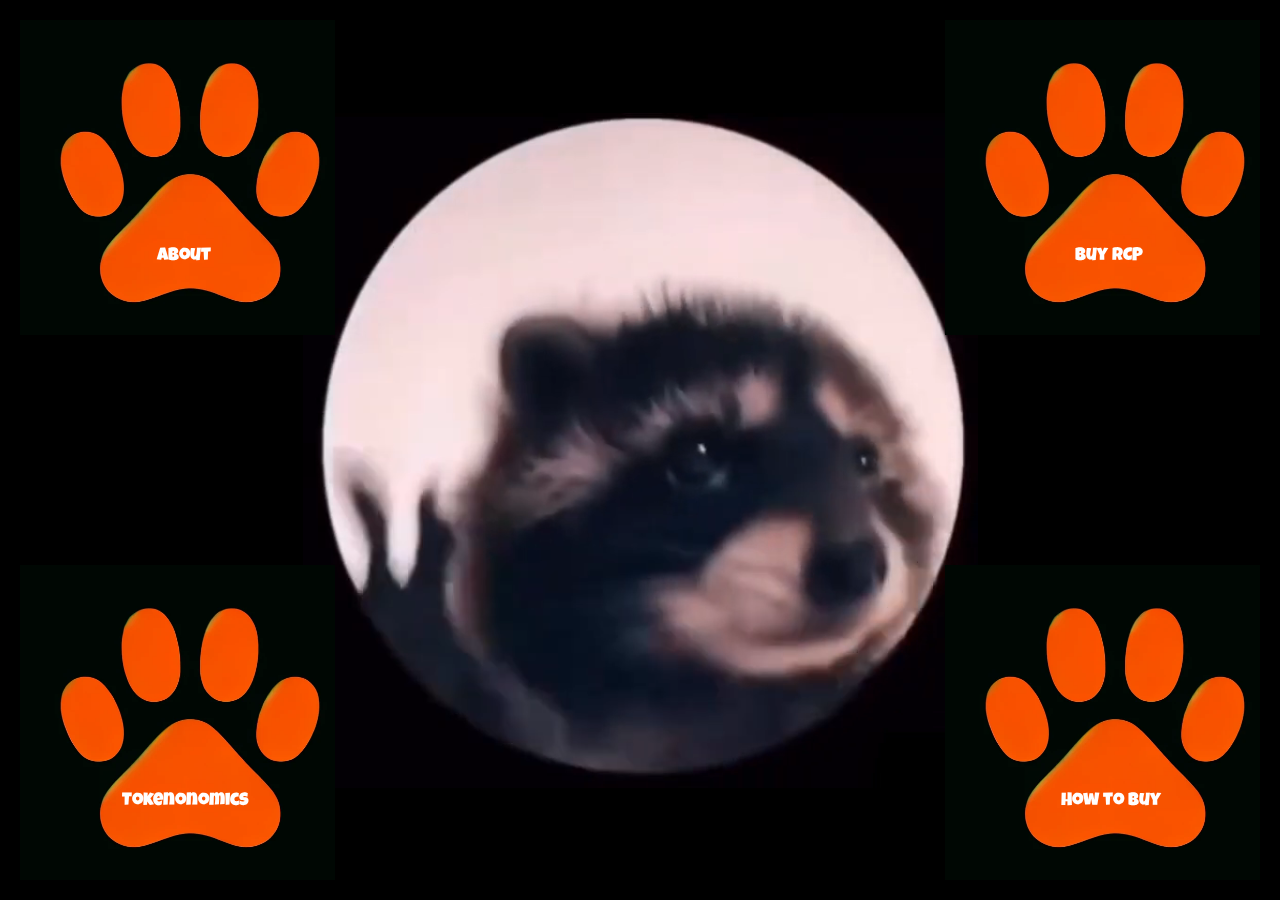
==== index.html @ eb13a0c5 "Update index.html" ====
<!DOCTYPE html>
<html lang="en">
<head>
    <meta charset="UTF-8">
    <meta name="viewport" content="width=device-width, initial-scale=1.0">
    <title>Raccoon Pedro Coin</title>
    <link rel="stylesheet" href="style.css">
    <link href="https://fonts.googleapis.com/css2?family=Luckiest+Guy&display=swap" rel="stylesheet">
</head>
<body>
    <div class="background-video-wrapper">
        <video autoplay loop muted class="background-video" playsinline>
            <source src="video.mp4" type="video/mp4">
            Your browser does not support the video tag.
        </video>
    </div>
    <div class="content">
        <a href="about.html" class="paw-button" id="about"><span class="button-text">&nbsp;&nbsp;&nbsp;About</span></a>
        <a href="https://www.example.com" class="paw-button" id="buy-now"><span class="button-text">&nbsp;&nbsp;&nbsp;Buy RCP</span></a>
        <a href="tokenomics.html" class="paw-button" id="tokenomics"><span class="button-text">&nbsp;&nbsp;&nbsp;&nbsp;Tokenonomics</span></a>
        <a href="how-to-buy.html" class="paw-button" id="how-to-buy"><span class="button-text">&nbsp;&nbsp;&nbsp;&nbsp;How to Buy</span></a>
    </div>
</body>
</html>
---- style.css ----
body, html {
    height: 100%;
    margin: 0;
    background-color: black;
    display: flex;
    justify-content: center;
    align-items: center;
    overflow: hidden;
}

.background-video-wrapper {
    position: fixed;
    top: 0;
    left: 0;
    right: 0;
    bottom: 0;
    display: flex;
    justify-content: center; /* Центрируем видео по горизонтали */
    align-items: center; /* Центрируем видео по вертикали */
    z-index: -1;
    overflow: hidden; /* Обрезаем видео, выходящее за пределы контейнера */
}

.background-video {
    /* Убираем абсолютное позиционирование */
    max-width: 75%; /* Пример уменьшения размера видео до 75% от ширины экрана */
    max-height: 75%; /* Уменьшение по высоте, если нужно */
    object-fit: cover; /* Сохраняем пропорции видео */
}

.content {
    position: fixed;
    width: 100%;
    height: 100%;
    z-index: 2;
}

.paw-button {
    display: inline-block;
    background-image: url('paw1.webp');
    background-size: cover;
    width: 315px; /* Увеличенный размер */
    height: 315px; /* Увеличенный размер */
    text-align: center;
    line-height: 200px; /* Вертикальное центрирование может потребовать корректировки */
    color: white;
    text-decoration: none;
    font-family: 'Luckiest Guy', cursive;
    font-size: 18px; /* Размер шрифта текста внутри лапки */
    position: absolute; /* Позиционирование элемента */
    transition: transform 0.3s ease;
}

.button-text {
    position: relative;
    top: 75%; /* Сдвигаем текст ниже от его центрального положения */
    transform: translateY(-50%);
    display: inline-block;
    text-align: center;
    width: 100%;
}

/* Устанавливаем начальное положение кнопок */
#about {
    position: absolute;
    top: var(--about-top, 20px);
    left: var(--about-left, 20px);
}

#buy-now {
    position: absolute;
    top: var(--buy-now-top, 20px);
    right: var(--buy-now-right, 20px);
}

#tokenomics {
    position: absolute;
    bottom: var(--tokenomics-bottom, 20px);
    left: var(--tokenomics-left, 20px);
}

#how-to-buy {
    position: absolute;
    bottom: var(--how-to-buy-bottom, 20px);
    right: var(--how-to-buy-right, 20px);
}

.paw-button:hover {
    transform: scale(1.1);
    cursor: pointer; /* Чтобы показать, что элемент кликабельный */
}

@media (max-width: 768px) {
    .background-video {
        width: auto;
        height: auto;
        max-width: 75%;
        max-height: 75%;
    }

    .paw-button {
        width: 170px; /* Уменьшенный размер лапок */
        height: 170px; /* Уменьшенный размер лапок */
        line-height: 80px; /* Вертикально центрируем текст */
        font-size: 14px; /* Уменьшенный размер шрифта для текста */
    }
}
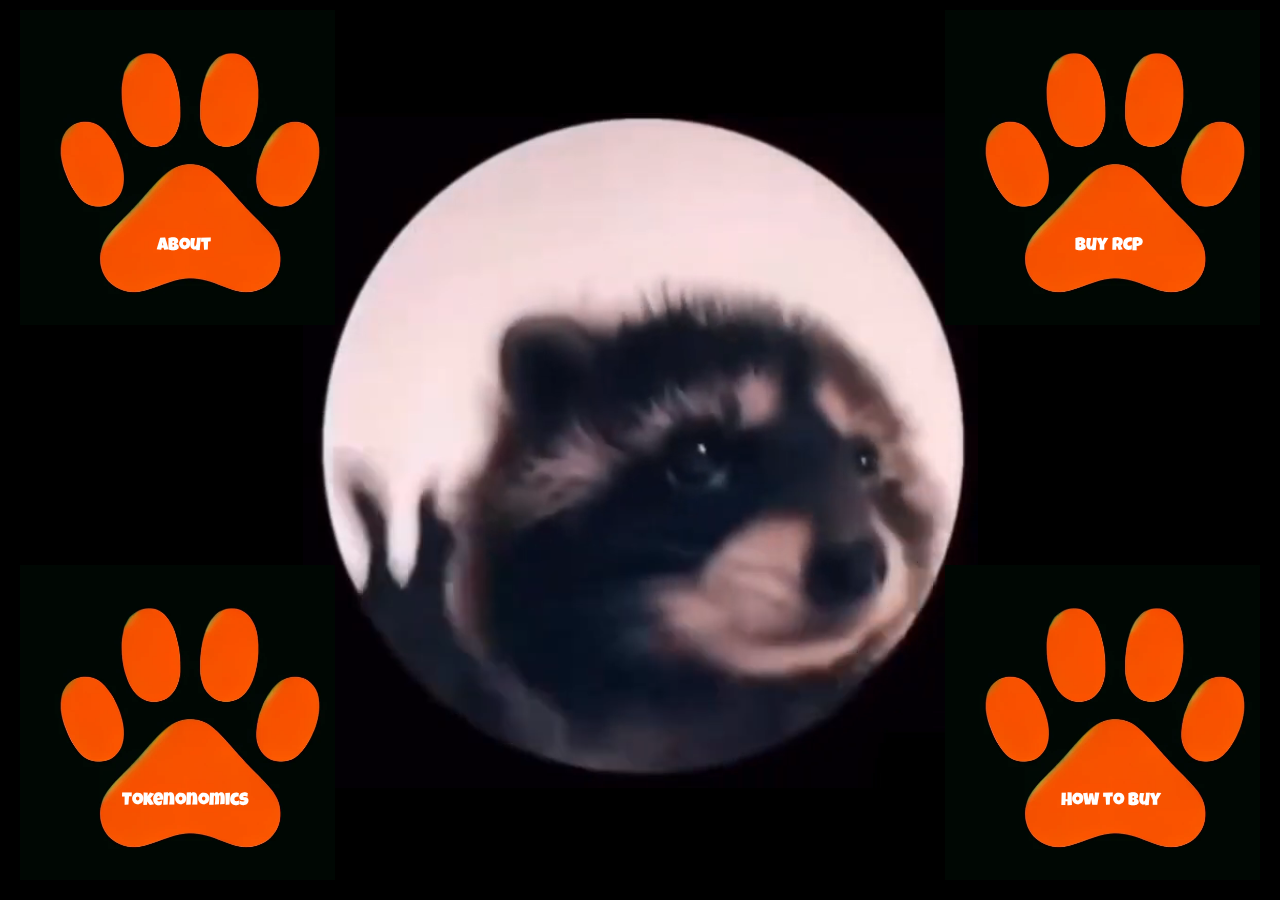
==== commit 80275962: "Update index.html" ====
--- a/index.html
+++ b/index.html
@@ -16,7 +16,7 @@
     </div>
     <div class="content">
         <a href="about.html" class="paw-button" id="about"><span class="button-text">&nbsp;&nbsp;&nbsp;About</span></a>
-        <a href="https://www.example.com" class="paw-button" id="buy-now"><span class="button-text">&nbsp;&nbsp;&nbsp;Buy RCP</span></a>
+        <a href="https://raydium.io/swap/?inputCurrency=sol&outputCurrency=BTHdF3XNZ4f6VD9Ri3axfQ8kS3bCFoLLxXnXNNwMwa5c&inputAmount=0&fixed=in" class="paw-button" id="buy-now"><span class="button-text">&nbsp;&nbsp;&nbsp;Buy RCP</span></a>
         <a href="tokenomics.html" class="paw-button" id="tokenomics"><span class="button-text">&nbsp;&nbsp;&nbsp;&nbsp;Tokenonomics</span></a>
         <a href="how-to-buy.html" class="paw-button" id="how-to-buy"><span class="button-text">&nbsp;&nbsp;&nbsp;&nbsp;How to Buy</span></a>
     </div>
--- a/style.css
+++ b/style.css
@@ -63,13 +63,13 @@
 /* Устанавливаем начальное положение кнопок */
 #about {
     position: absolute;
-    top: var(--about-top, 20px);
+    top: var(--about-top, 10px);
     left: var(--about-left, 20px);
 }
 
 #buy-now {
     position: absolute;
-    top: var(--buy-now-top, 20px);
+    top: var(--buy-now-top, 10px);
     right: var(--buy-now-right, 20px);
 }
 
@@ -102,6 +102,6 @@
         width: 170px; /* Уменьшенный размер лапок */
         height: 170px; /* Уменьшенный размер лапок */
         line-height: 80px; /* Вертикально центрируем текст */
-        font-size: 14px; /* Уменьшенный размер шрифта для текста */
+        font-size: 13px; /* Уменьшенный размер шрифта для текста */
     }
 }
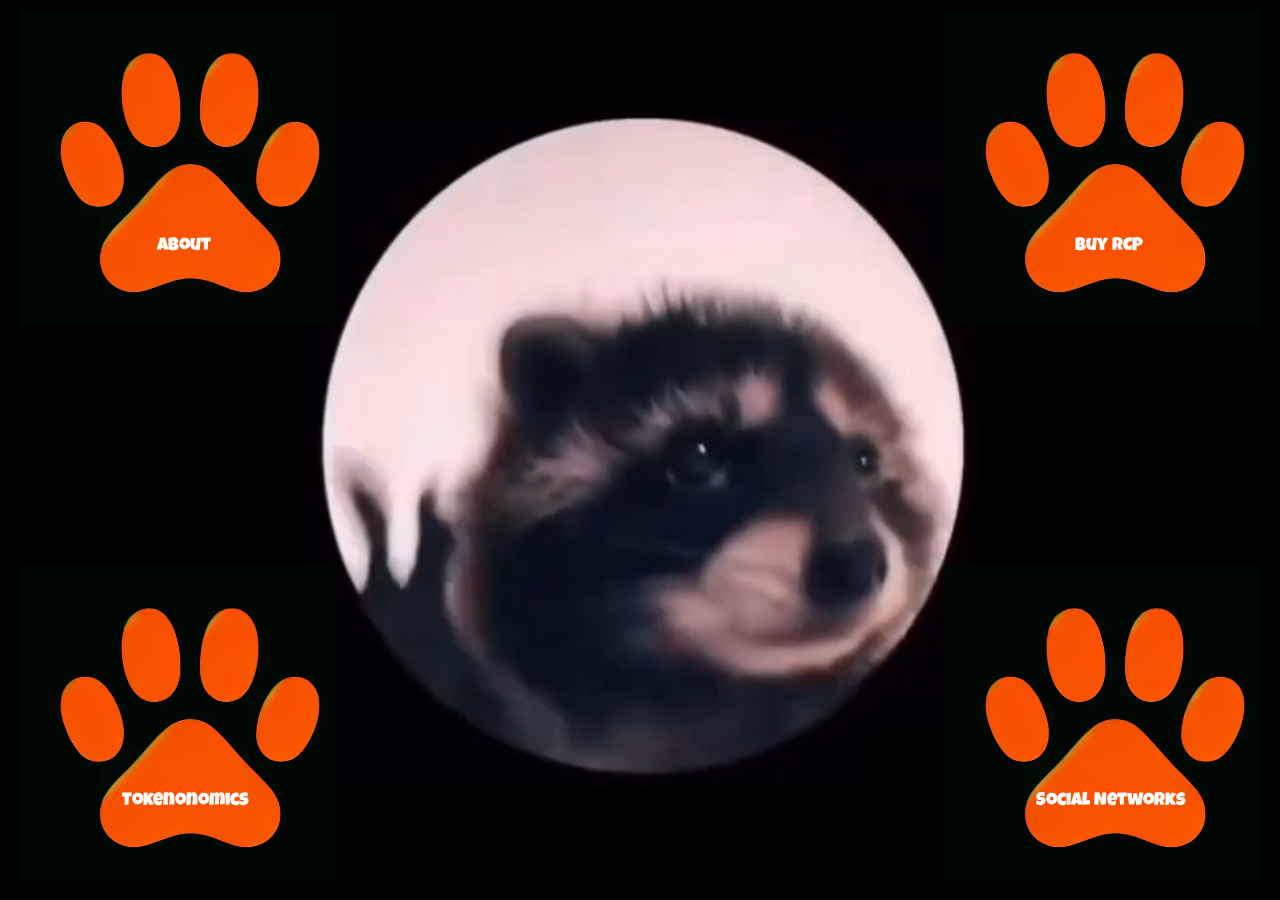
==== commit 968c006b: "Update index.html" ====
--- a/index.html
+++ b/index.html
@@ -18,7 +18,7 @@
         <a href="about.html" class="paw-button" id="about"><span class="button-text">&nbsp;&nbsp;&nbsp;About</span></a>
         <a href="https://raydium.io/swap/?inputCurrency=sol&outputCurrency=BTHdF3XNZ4f6VD9Ri3axfQ8kS3bCFoLLxXnXNNwMwa5c&inputAmount=0&fixed=in" class="paw-button" id="buy-now"><span class="button-text">&nbsp;&nbsp;&nbsp;Buy RCP</span></a>
         <a href="tokenomics.html" class="paw-button" id="tokenomics"><span class="button-text">&nbsp;&nbsp;&nbsp;&nbsp;Tokenonomics</span></a>
-        <a href="how-to-buy.html" class="paw-button" id="how-to-buy"><span class="button-text">&nbsp;&nbsp;&nbsp;&nbsp;How to Buy</span></a>
+        <a href="how-to-buy.html" class="paw-button" id="how-to-buy"><span class="button-text">&nbsp;&nbsp;&nbsp;&nbsp;Social Networks</span></a>
     </div>
 </body>
 </html>
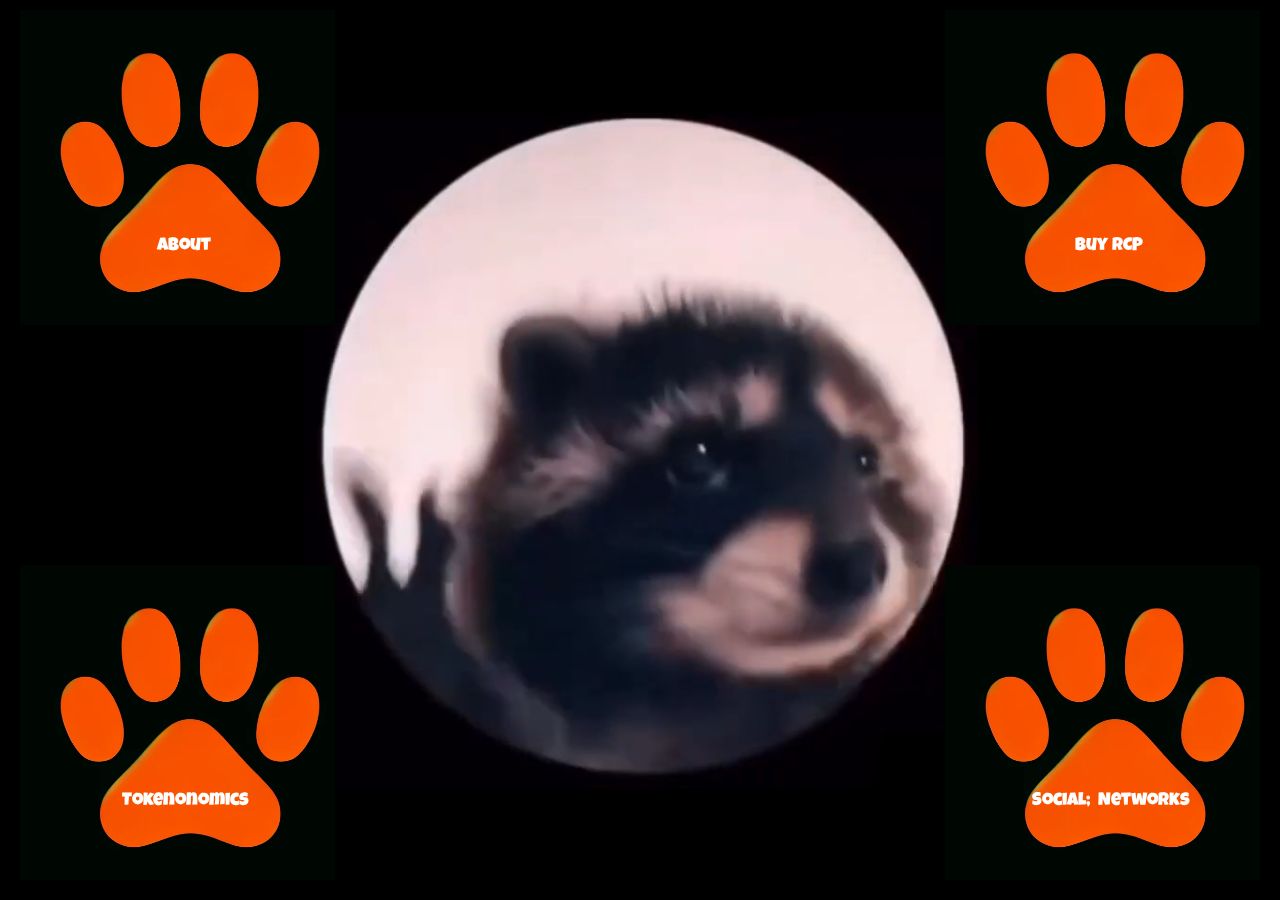
==== commit f2c8f705: "Update index.html" ====
--- a/index.html
+++ b/index.html
@@ -18,7 +18,7 @@
         <a href="about.html" class="paw-button" id="about"><span class="button-text">&nbsp;&nbsp;&nbsp;About</span></a>
         <a href="https://raydium.io/swap/?inputCurrency=sol&outputCurrency=BTHdF3XNZ4f6VD9Ri3axfQ8kS3bCFoLLxXnXNNwMwa5c&inputAmount=0&fixed=in" class="paw-button" id="buy-now"><span class="button-text">&nbsp;&nbsp;&nbsp;Buy RCP</span></a>
         <a href="tokenomics.html" class="paw-button" id="tokenomics"><span class="button-text">&nbsp;&nbsp;&nbsp;&nbsp;Tokenonomics</span></a>
-        <a href="how-to-buy.html" class="paw-button" id="how-to-buy"><span class="button-text">&nbsp;&nbsp;&nbsp;&nbsp;Social Networks</span></a>
+        <a href="how-to-buy.html" class="paw-button" id="how-to-buy"><span class="button-text">&nbsp;&nbsp;&nbsp;&nbsp;Social;&nbsp Networks</span></a>
     </div>
 </body>
 </html>
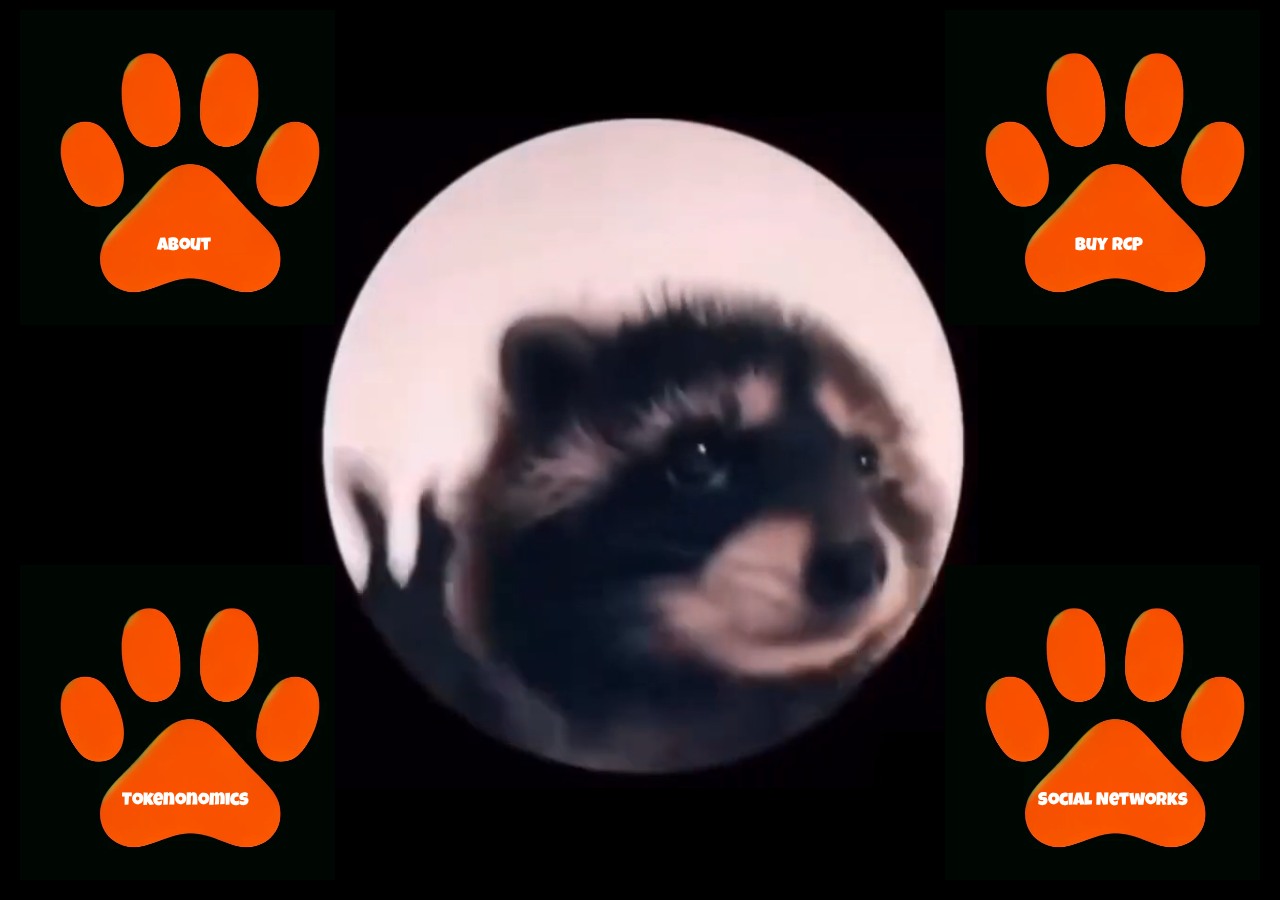
==== commit 0a232c4a: "Update index.html" ====
--- a/index.html
+++ b/index.html
@@ -18,7 +18,7 @@
         <a href="about.html" class="paw-button" id="about"><span class="button-text">&nbsp;&nbsp;&nbsp;About</span></a>
         <a href="https://raydium.io/swap/?inputCurrency=sol&outputCurrency=BTHdF3XNZ4f6VD9Ri3axfQ8kS3bCFoLLxXnXNNwMwa5c&inputAmount=0&fixed=in" class="paw-button" id="buy-now"><span class="button-text">&nbsp;&nbsp;&nbsp;Buy RCP</span></a>
         <a href="tokenomics.html" class="paw-button" id="tokenomics"><span class="button-text">&nbsp;&nbsp;&nbsp;&nbsp;Tokenonomics</span></a>
-        <a href="how-to-buy.html" class="paw-button" id="how-to-buy"><span class="button-text">&nbsp;&nbsp;&nbsp;&nbsp;Social;&nbsp Networks</span></a>
+        <a href="how-to-buy.html" class="paw-button" id="how-to-buy"><span class="button-text">&nbsp;&nbsp;&nbsp;&nbsp;&nbsp;Social Networks</span></a>
     </div>
 </body>
 </html>
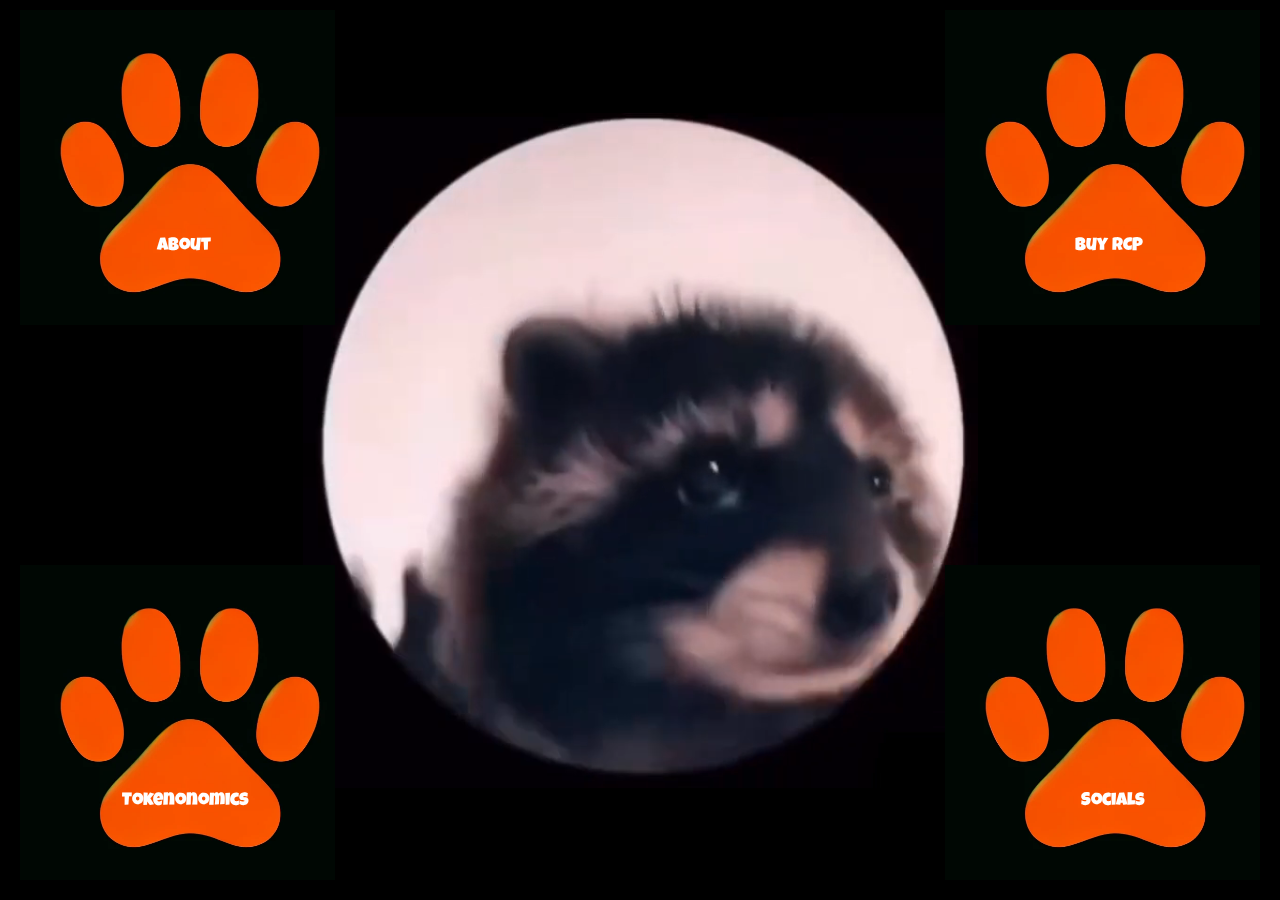
==== commit 3e0bde14: "Update index.html" ====
--- a/index.html
+++ b/index.html
@@ -18,7 +18,7 @@
         <a href="about.html" class="paw-button" id="about"><span class="button-text">&nbsp;&nbsp;&nbsp;About</span></a>
         <a href="https://raydium.io/swap/?inputCurrency=sol&outputCurrency=BTHdF3XNZ4f6VD9Ri3axfQ8kS3bCFoLLxXnXNNwMwa5c&inputAmount=0&fixed=in" class="paw-button" id="buy-now"><span class="button-text">&nbsp;&nbsp;&nbsp;Buy RCP</span></a>
         <a href="tokenomics.html" class="paw-button" id="tokenomics"><span class="button-text">&nbsp;&nbsp;&nbsp;&nbsp;Tokenonomics</span></a>
-        <a href="how-to-buy.html" class="paw-button" id="how-to-buy"><span class="button-text">&nbsp;&nbsp;&nbsp;&nbsp;&nbsp;Social Networks</span></a>
+        <a href="how-to-buy.html" class="paw-button" id="how-to-buy"><span class="button-text">&nbsp;&nbsp;&nbsp;&nbsp;&nbsp;Socials</span></a>
     </div>
 </body>
 </html>
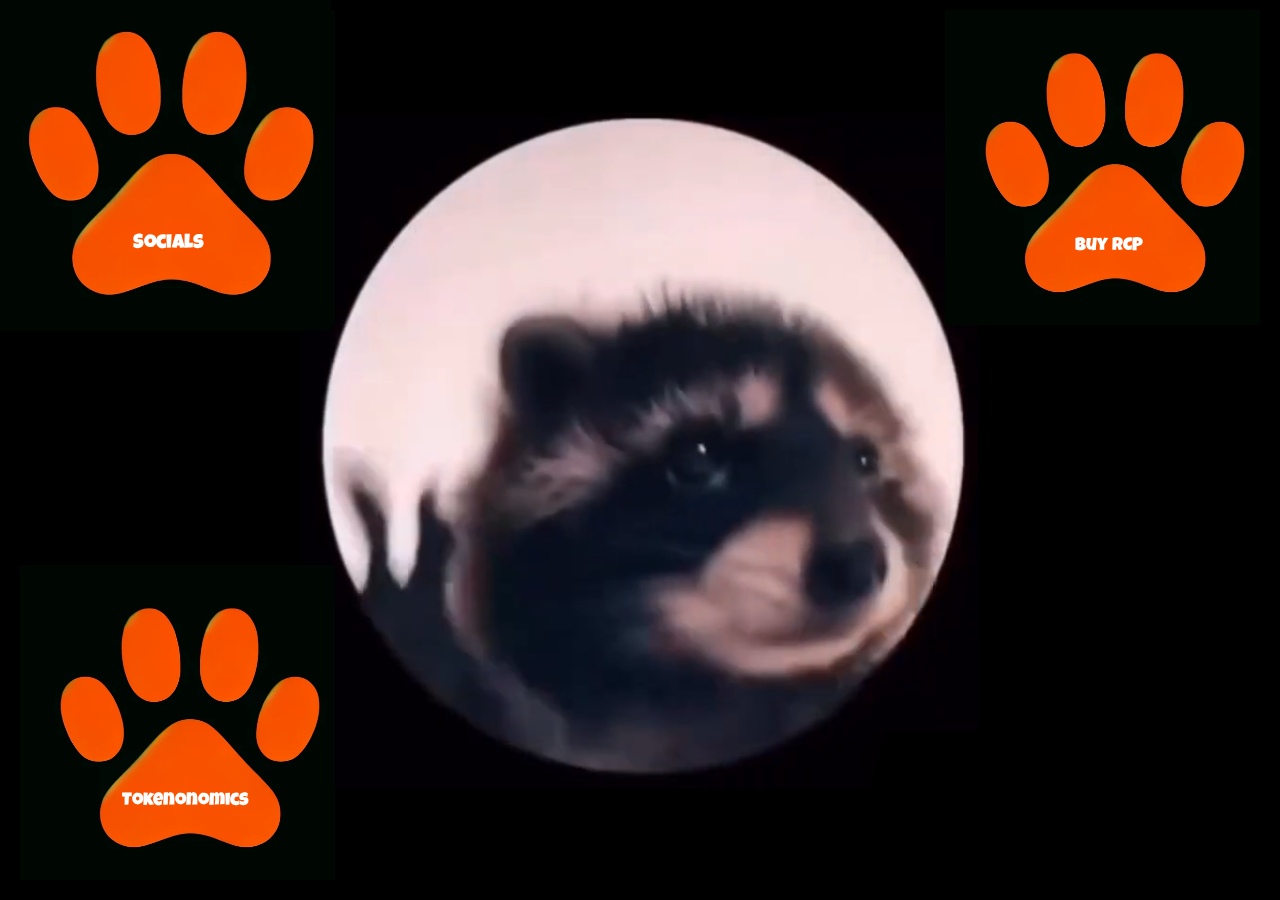
==== commit 47e2b2ec: "Update index.html" ====
--- a/index.html
+++ b/index.html
@@ -18,7 +18,7 @@
         <a href="about.html" class="paw-button" id="about"><span class="button-text">&nbsp;&nbsp;&nbsp;About</span></a>
         <a href="https://raydium.io/swap/?inputCurrency=sol&outputCurrency=BTHdF3XNZ4f6VD9Ri3axfQ8kS3bCFoLLxXnXNNwMwa5c&inputAmount=0&fixed=in" class="paw-button" id="buy-now"><span class="button-text">&nbsp;&nbsp;&nbsp;Buy RCP</span></a>
         <a href="tokenomics.html" class="paw-button" id="tokenomics"><span class="button-text">&nbsp;&nbsp;&nbsp;&nbsp;Tokenonomics</span></a>
-        <a href="how-to-buy.html" class="paw-button" id="how-to-buy"><span class="button-text">&nbsp;&nbsp;&nbsp;&nbsp;&nbsp;Socials</span></a>
+        <a href="Socials.html" class="paw-button" id="Socials"><span class="button-text">&nbsp;&nbsp;&nbsp;&nbsp;&nbsp;Socials</span></a>
     </div>
 </body>
 </html>
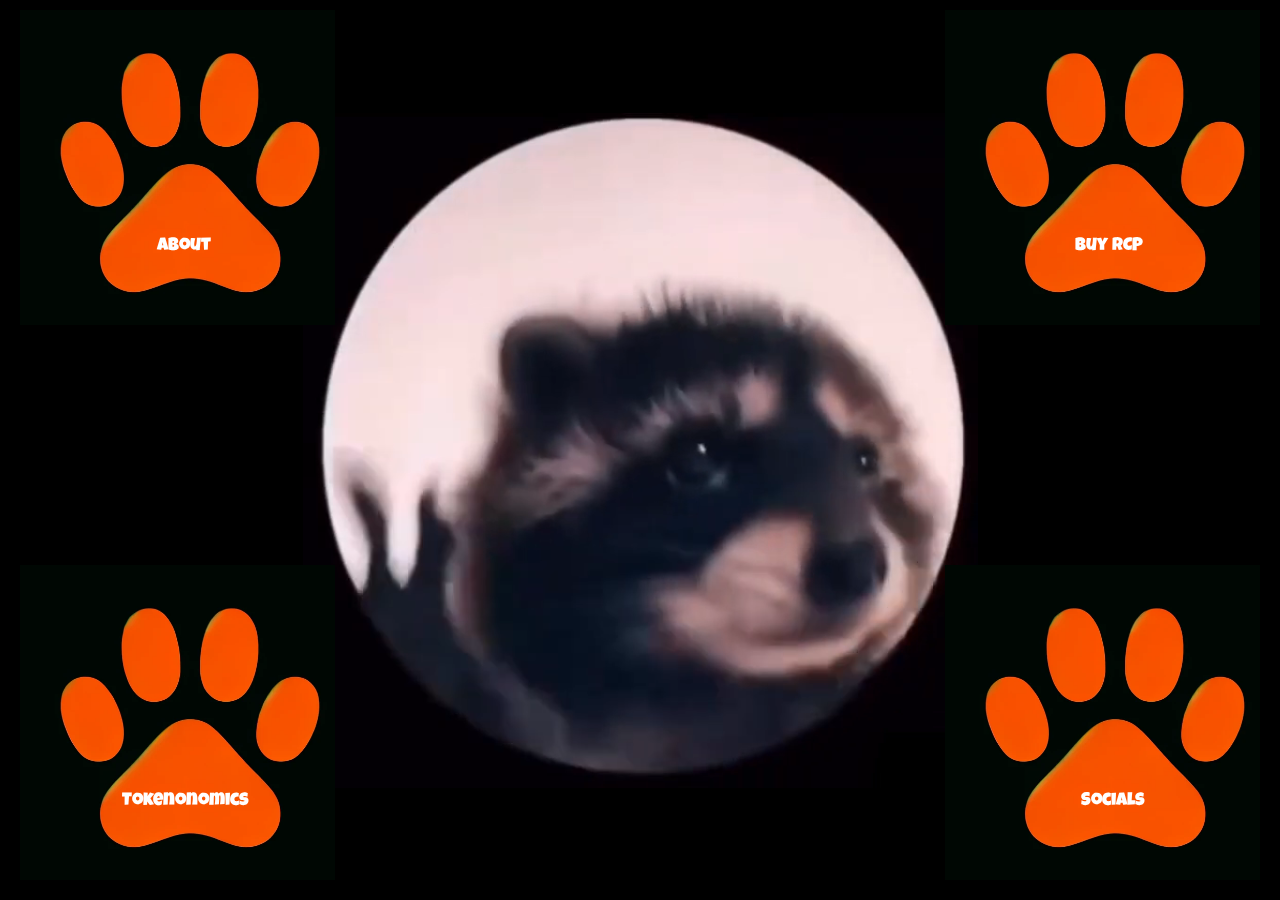
==== commit a9930c6a: "Update index.html" ====
--- a/index.html
+++ b/index.html
@@ -18,7 +18,7 @@
         <a href="about.html" class="paw-button" id="about"><span class="button-text">&nbsp;&nbsp;&nbsp;About</span></a>
         <a href="https://raydium.io/swap/?inputCurrency=sol&outputCurrency=BTHdF3XNZ4f6VD9Ri3axfQ8kS3bCFoLLxXnXNNwMwa5c&inputAmount=0&fixed=in" class="paw-button" id="buy-now"><span class="button-text">&nbsp;&nbsp;&nbsp;Buy RCP</span></a>
         <a href="tokenomics.html" class="paw-button" id="tokenomics"><span class="button-text">&nbsp;&nbsp;&nbsp;&nbsp;Tokenonomics</span></a>
-        <a href="Socials.html" class="paw-button" id="Socials"><span class="button-text">&nbsp;&nbsp;&nbsp;&nbsp;&nbsp;Socials</span></a>
+        <a href="socials.html" class="paw-button" id="socials"><span class="button-text">&nbsp;&nbsp;&nbsp;&nbsp;&nbsp;Socials</span></a>
     </div>
 </body>
 </html>
--- a/style.css
+++ b/style.css
@@ -79,7 +79,7 @@
     left: var(--tokenomics-left, 20px);
 }
 
-#how-to-buy {
+#socials {
     position: absolute;
     bottom: var(--how-to-buy-bottom, 20px);
     right: var(--how-to-buy-right, 20px);
